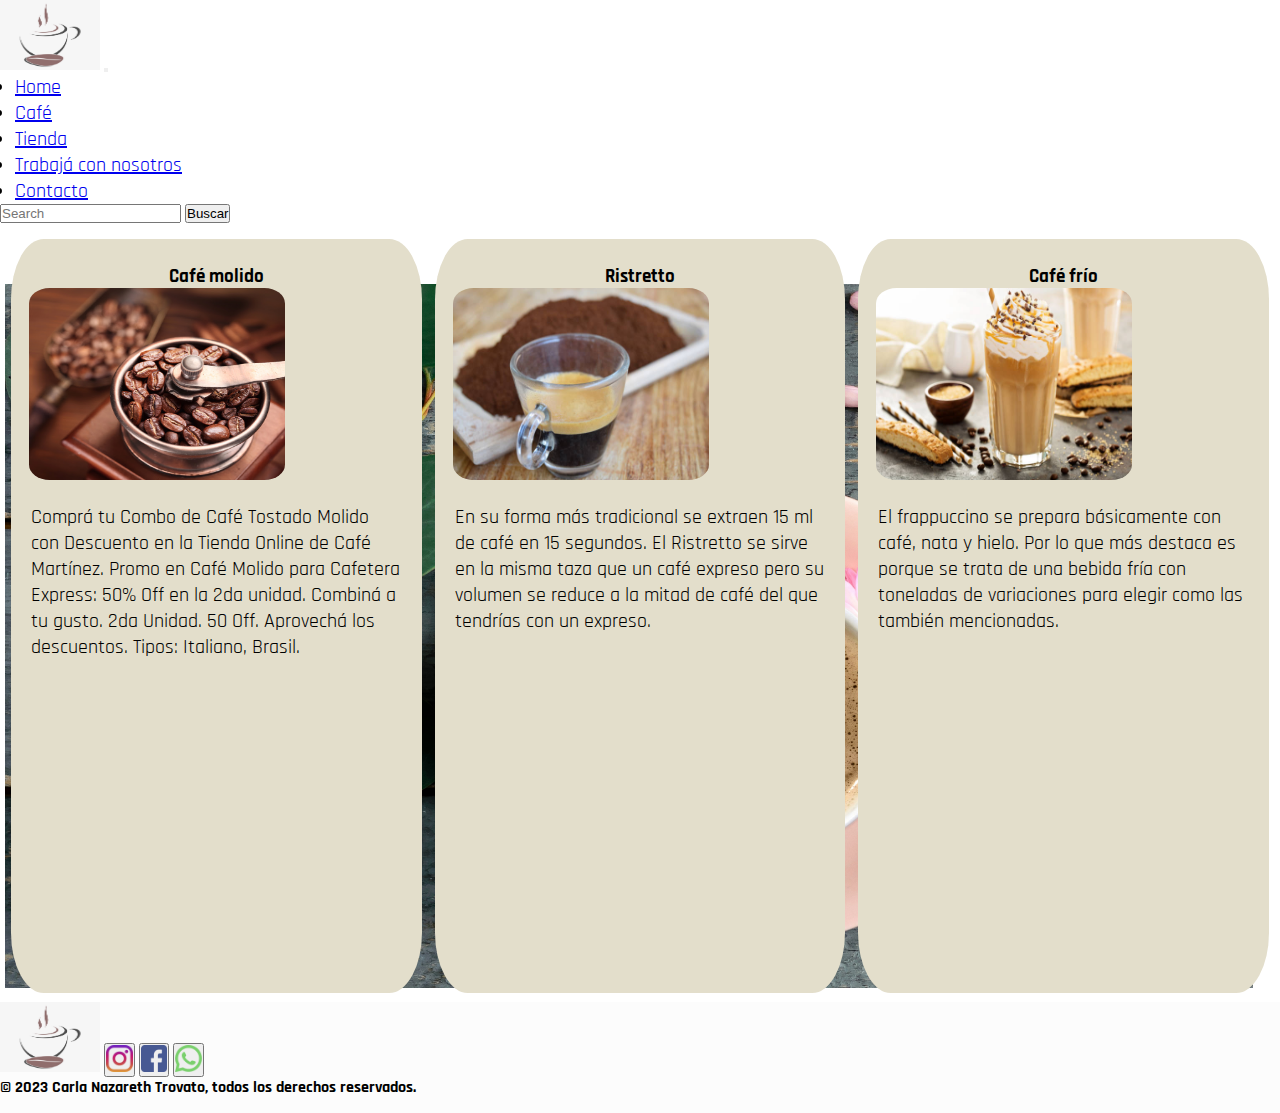
==== index.html @ 555cd787 "Tienda y responsive" ====
<!DOCTYPE html>
<html lang="en">
<head>
    <meta charset="UTF-8">
    <meta http-equiv="X-UA-Compatible" content="IE=edge">
    <meta name="viewport" content="width=device-width, initial-scale=1.0">
    <link rel="stylesheet" href="estilos/estilos.css">
    <title>Italian Coffee</title>
    <link href="https://cdn.jsdelivr.net/npm/bootstrap@5.3.0-alpha1/dist/css/bootstrap.min.css" rel="stylesheet" integrity="sha384-GLhlTQ8iRABdZLl6O3oVMWSktQOp6b7In1Zl3/Jr59b6EGGoI1aFkw7cmDA6j6gD" crossorigin="anonymous">
    <link rel="preconnect" href="https://fonts.googleapis.com">
<link rel="preconnect" href="https://fonts.gstatic.com" crossorigin>
<link href="https://fonts.googleapis.com/css2?family=Rajdhani:wght@300;400&display=swap" rel="stylesheet">
</head>

<body class="grid">
    <header>
        <nav class="navbar navbar-expand-lg">
            <div class="container-fluid">
              <img class="logo" src="./imagenes/logo.png" alt="">
              <button class="navbar-toggler" type="button" data-bs-toggle="collapse" data-bs-target="#navbarSupportedContent" aria-controls="navbarSupportedContent" aria-expanded="false" aria-label="Toggle navigation">
                <span class="navbar-toggler-icon"></span>
              </button>
              <div class="collapse navbar-collapse" id="navbarSupportedContent">
                <ul class="navbar-nav me-auto mb-2 mb-lg-0">
                  <li class="nav-item">
                    <a class="nav-link" aria-current="page" href="index.html">Home</a>
                  </li>
                  <li class="nav-item">
                    <a class="nav-link" href="./sections/cafe.html">Café</a>
                  </li>
                  <li class="nav-item">
                    <a class="nav-link" href="./sections/tienda.html">Tienda</a>
                  </li>
                  <li class="nav-item">
                    <a class="nav-link" href="./sections/trabajaConNosotros.html">Trabajá con nosotros</a>
                  </li>
                  <li class="nav-item">
                    <a class="nav-link" href="./sections/contacto.html">Contacto</a>
                  </li>
                </ul>
                <form class="d-flex" role="search">
                  <input class="form-control me-2" type="search" placeholder="Search" aria-label="Search">
                  <button class="btn btn-outline-secondary" type="submit">Buscar</button>
                </form>
              </div>
            </div>
          </nav>
    </header>

    <section>
        <article>
          <h1 class="tituloHome">¿Tomamos un café?</h1>
            <div class=contenedorImagenHome>
                <img class="imagenHome" src="./imagenes/fotoHome.jpg" alt="">
            </div>
        </article>
    </section>

    <aside class="text-center">
        <div class="productoAside">
            <h3 class="tituloProductosAside">Café molido</h3>
            <div class="imgTexto">
              <div>
                <img class="imagenProductosAside" src="./imagenes/cafeMolido.jpg" alt="">
              </div>
              <div>
                <p class="textoProductoAside">
                  Comprá tu Combo de Café Tostado Molido con Descuento en la Tienda Online de Café Martínez. Promo en Café Molido para Cafetera Express: 50% Off en la 2da unidad. Combiná a tu gusto. 2da Unidad. 50 Off. Aprovechá los descuentos. Tipos: Italiano, Brasil.
                </p>
              </div>
            </div>
     
        </div>

        <div class="productoAside">
          <h3 class="tituloProductosAside">Ristretto</h3>
          <div class="imgTexto">
            <div>
              <img class="imagenProductosAside" src="./imagenes/ristretto.jpg" alt="">
            </div>
            <div>
              <p class="textoProductoAside">En su forma más tradicional se extraen 15 ml de café en 15 segundos. El Ristretto se sirve en la misma taza que un café expreso pero su volumen se reduce a la mitad de café del que tendrías con un expreso.</p>
            </div>
          </div>

        </div>

      <div class="productoAside">
        <h3 class="tituloProductosAside">Café frío</h3>
        <div class="imgTexto">
          <div>
            <img class="imagenProductosAside" src="./imagenes/cafeFrio.jpg" alt="">
          </div>
          <div>
            <p class="textoProductoAside">El frappuccino se prepara básicamente con café, nata y hielo. Por lo que más destaca es porque se trata de una bebida fría con toneladas de variaciones para elegir como las también mencionadas.</p>
          </div>
        </div>
      </div>
    </aside>

    <footer>
      
      <div class="text-center">
        
        <div>
          <img class="logo" src="./imagenes/logo.png" alt="">
          <button type="button" class="btn btn-outline-secondary btn--instagram">
            <img class="redSocial"
              src="./imagenes/instagram.png"
            />
          </button>
          <button type="button" class="btn btn-outline-secondary btn--facebook">
            <img class="redSocial" src="./imagenes/facebook.png" />
          </button>
          <button type="button" class="btn btn-outline-secondary btn--twitter">
            <img class="redSocial" src="./imagenes/whatsapp.png" />
          </button>
        </div>
        
        <div class="textoFooter">© 2023 Carla Nazareth Trovato, todos los derechos reservados.</div>
      </div>
    </footer>

    <script src="https://cdn.jsdelivr.net/npm/bootstrap@5.1.3/dist/js/bootstrap.bundle.min.js" integrity="sha384-ka7Sk0Gln4gmtz2MlQnikT1wXgYsOg+OMhuP+IlRH9sENBO0LRn5q+8nbTov4+1p" crossorigin="anonymous"></script>
</body>
</html>
---- estilos/estilos.css ----
*{
    margin: 0;
    padding: 0;
}

body{
    width: 100%;
    height: 100%;
    margin: 0;
}

header{
    grid-area: menu;
}

.nav-item{
    font-family: 'Rajdhani', sans-serif;
    font-size: 20px;
    margin-left: 15px;
}

section{
    grid-area: principal;
    margin: 5px;
}
.imagenHome{
    width: 97.5vw;
   height: 55vw;
}

.tituloHome{
    text-align: center;
    font-family: 'Rajdhani', sans-serif;
    font-size: 40px;
}

aside{
    grid-area: productos;
    margin: 5px;
    display: flex;
    flex-direction: row;
    justify-content: space-around;
    margin-bottom: 10px;
}

.productoAside{
    background-color: rgb(227, 222, 203);
    width: 60%;
    height: 100%;
    margin: 0.5vw;
    border-radius: 8%;
    margin-bottom: 10px;
}
.tituloProductosAside{
    text-align: center;
    font-family: 'Rajdhani', sans-serif;
    font-size: 30pxw;
    margin-top: 2vw;

}
.imagenProductosAside{
    width: 20vw;
    height: 15vw;
    margin-left: 18px;
    margin-right: 15px;
    border-radius: 8%;
}

.textoProductoAside{
    margin: 1em;
    font-size: 20px;
    font-family: 'Rajdhani', sans-serif;
}

/*FOOTER*/
footer{
    background-color: rgb(252, 252, 252);
    grid-area: footer;
}

.textoFooter{
    margin-bottom: 15px;
    font-family: 'Rajdhani', sans-serif;
    font-weight: bold;
}

.redSocial{
   width: 2em;
   height: 2em; 
}

.logo{
    width: 100px;
   height: 70px;
}
/*DESKTOP INDEX */
.grid{
    display: grid;
    grid-template-columns: repeat(1fr);
    grid-template-rows: auto 1fr auto auto;
    grid-template-areas: "menu     menu      menu      menu"
                        "principal principal principal principal"
                        "productos productos productos productos"
                        "footer    footer    footer    footer"  ;

    grid-column-gap: 5px;
    grid-row-gap: 5px;
}

/* TABLET INDEX*/
@media screen and (max-width:920px){
    .grid{
        grid-template-columns: 1fr 1fr 1fr;
        grid-template-rows: auto auto auto auto;
        grid-template-areas: "menu      menu      menu"
                             "principal principal principal"
                             "productos productos productos"
                             "footer    footer    footer";
    }

    aside{
        display: flex;
        flex-direction: column;
        justify-content: space-between;
    }
    .productoAside{
        width: 99%;
        height: 100%;
        margin: 0.5vw;
    }
    .imgTexto{
        display: flex;
        flex-direction: row;
    }
    .imagenProductosAside{
        margin-top: 6%;
        margin-bottom: 6%;
        width: 250px;
        height: 200px;
    }
 
}
/*MOBILE INDEX */
@media screen and (max-width:500px) {
    .grid{
        grid-template-columns: 1fr;
        grid-auto-rows: auto 1fr;
        grid-template-areas: "menu"
                             "principal"
                             "productos"
                             "footer";
        grid-column-gap: 5px;
        grid-row-gap: 5px;
    }

    .contenedorImagenHome{
        width: 100%;
        height: 100%;
    }

    aside{
        display: flex;
        flex-direction: column;
        width: 100%;
    }
    .productoAside{
        width: 60%;
        height: 500%;
        margin-left: 20%; /*CON ESTE CENTRE LAS CAJAS DE PRODUCTOS EN MOBILE */
    }
    .imagenProductosAside{
        width: 40vw;
        height: 25vw;
    }
    .textoProductoAside{
        font-size: 3vw;
    }
    .nav-item{
        font-size: 3vw;
    }
    .tituloHome{
        font-size: 4vw;
    }
    .imgTexto{
        display: flex;
        flex-direction: column;
    }
}

/*SECCION CAFÉ*/
.grid{
    display: grid;
    grid-template-columns: repeat(4,1fr);
    grid-template-rows: auto auto auto auto;
    grid-template-areas: "menu     menu      menu      menu"
                        "productos productos productos productos"
                        "productos productos productos productos"
                        "footer    footer    footer    footer"  ;

    grid-column-gap: 5px;
    grid-row-gap: 5px;
}

section{
    grid-area: productos;
}
.cafePadre{
    display: flex;
    flex-direction: row;
    flex-wrap: wrap;
    justify-content: space-around;

}
.contenedorHijoCafe{
    width: 18vw;
    height: 22vw;
    margin:2vw;
}
.imagenCafe{
    width: 15vw;
    height: 17vw;
    margin-left: 1vw;
}
.tituloCafe{
    font-family: 'Rajdhani', sans-serif;
    margin-left: 2vw;
}
.subtituloSecCafe{
    font-family: 'Rajdhani', sans-serif;
    text-align: center;
    margin-top: 1vw;
    margin-bottom: 0.5vw;
    font-size: 20px;
}

@media screen and (max-width:920px){
    .cafePadre{
        margin-left: 10%;
        margin-right: 10%;
    }

}

/*SECCION TIENDA*/

.contenedorPadreTienda{
    display: flex;
    flex-direction: row;
    flex-wrap: wrap;
    justify-content: space-around;
    margin-left: 15%;
    margin-right: 15%;
    margin-top: 2%;
}
.tituloTienda{
    font-family: 'Rajdhani', sans-serif;
    text-align: center;
    margin-top: 3%;

}

.contenedorHijoTienda{
    width: 15vw;
    height: 28vw;
    margin-left: 1.5vw;
    margin-right: 1vw;
    background-color: white;
    font-family: 'Rajdhani', sans-serif;
}
.imagenTienda{
    width: 120px;
    height: 140px;
    margin-left: 2.5vw;
}
.contenedorH2Tienda{
    width: 180px;
    height: 40px;
    margin-top: 10px;

}
.contenedorHijoTienda h2{
    font-size: 17px;
    text-align: center;
    margin-top: 5px;
}
.contenedorH3Tienda{
    width: 180px;
    height: 40px;
}

.precioTienda{
    font-size: 20px;
    text-align: center;
    background-color: rgb(237, 203, 82);
    font-weight: bold;
    width: 70px;
    height: 30px;
    margin-left: 30%;
    margin-top: 15px;
    padding-top: 1px;
    border-radius:100px 5px; /*2° número es lo redondeado de 2 puntas*/
}
.contenedorBotones{
    display: flex;
    flex-direction: row;
    flex-wrap: nowrap;
}

.buttonComprar{
    background-color: rgb(221, 221, 218);
    padding: 3px;
    border-radius: 10px;
    border: 1px solid rgba(190, 189, 188, 0.8);
    width: 80px;
    font-size: 18px;
}
.contenedorBotones button:active{
    background:  rgb(148, 147, 147);
    transition: all 200ms ease-in-out; /*Esto hace que cuando se hace click en el boton cambie gradualmente el color,y no de una*/
}

.stepper-input{
    position: absolute;
    width: 110px;
    height: 40px;
    background: #fff;
    border: 1px solid #ddd;
    border-radius: 40px;
    box-shadow: 0px 0px 20px 5px rgba(0,0,0,0.05);
    overflow: hidden;
    position:relative;/*Este hizo que los botones de +y- se posicione al lado del boton COMPRAR*/
    margin-left: 8px;
}
.stepper-input input{
    display: none;
}
.stepper-input .input{
    width: 100%;
    height: 100%;
    display: flex;
}
.stepper-input .input button{
    width: 40px;
    height: 100%;
    border-radius: 10px;
    background: #fff;
    color: #222;
    font-size: 30px;
    cursor: pointer;
    border: none;
   transition: all 300ms ease-in-out;
}
.stepper-input .input button:active{
    background: rgb(148, 147, 147);
}
.stepper-input .input .range{
    flex: 1;
    text-align: center;
    overflow:hidden;
}
.stepper-input .input .range .list span{
    display: block;
    width: 100%;
    height: 80px;
    color: #222;
    font-size: 30px;
    line-height: 80px;
}
.list{ /*ESTE ES PROVISORIO HASTA AGREGAR EL JAVASCRIP, ES PARA QUE SE VEA EL 1 EN CANTIDAD (FACHADA)*/
    margin-top: 7px;
    font-size: 20px;
}
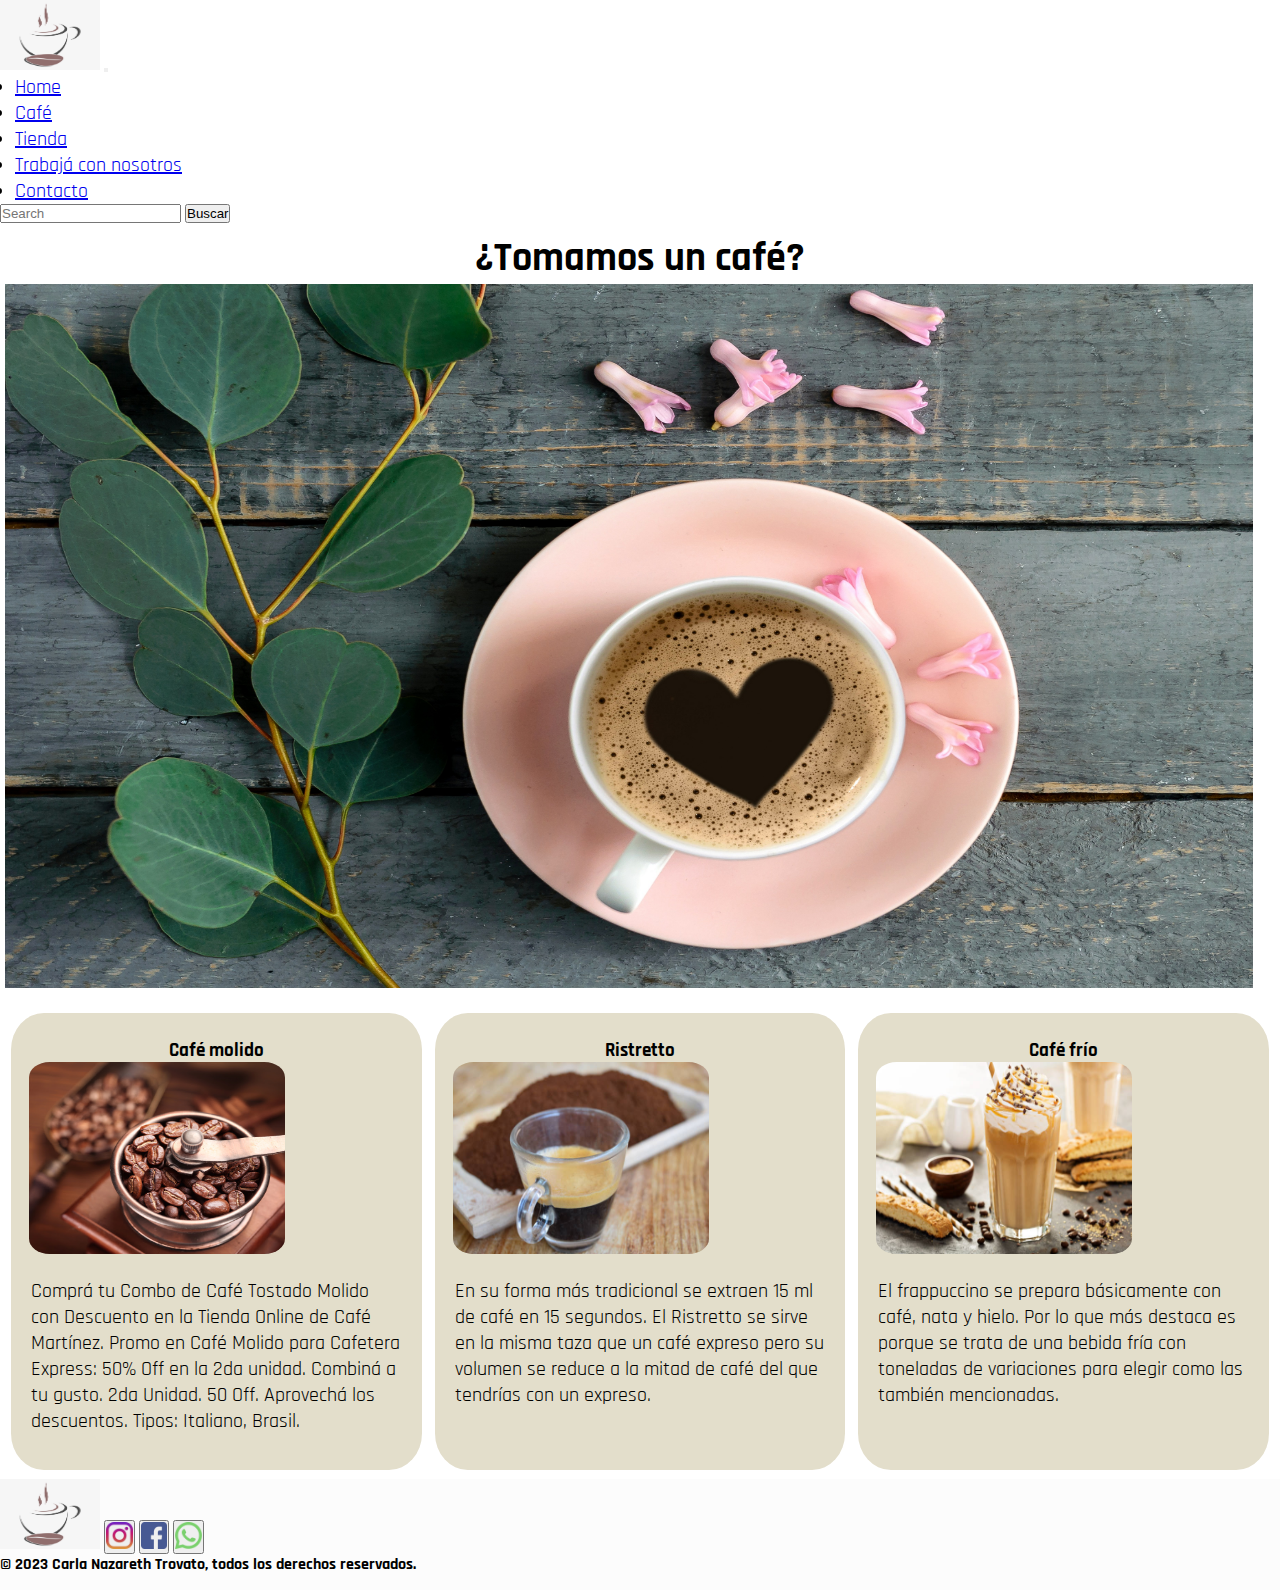
==== commit b0ef34ac: "Responsive" ====
--- a/index.html
+++ b/index.html
@@ -12,7 +12,7 @@
 <link href="https://fonts.googleapis.com/css2?family=Rajdhani:wght@300;400&display=swap" rel="stylesheet">
 </head>
 
-<body class="grid">
+<body class="gridIndex">
     <header>
         <nav class="navbar navbar-expand-lg">
             <div class="container-fluid">
--- a/estilos/estilos.css
+++ b/estilos/estilos.css
@@ -94,9 +94,9 @@
    height: 70px;
 }
 /*DESKTOP INDEX */
-.grid{
+.gridIndex{
     display: grid;
-    grid-template-columns: repeat(1fr);
+    grid-template-columns: repeat(4,1fr);
     grid-template-rows: auto 1fr auto auto;
     grid-template-areas: "menu     menu      menu      menu"
                         "principal principal principal principal"
@@ -109,7 +109,7 @@
 
 /* TABLET INDEX*/
 @media screen and (max-width:920px){
-    .grid{
+    .gridIndex{
         grid-template-columns: 1fr 1fr 1fr;
         grid-template-rows: auto auto auto auto;
         grid-template-areas: "menu      menu      menu"
@@ -142,7 +142,7 @@
 }
 /*MOBILE INDEX */
 @media screen and (max-width:500px) {
-    .grid{
+    .gridIndex{
         grid-template-columns: 1fr;
         grid-auto-rows: auto 1fr;
         grid-template-areas: "menu"
@@ -188,21 +188,21 @@
 }
 
 /*SECCION CAFÉ*/
+/*Desktop*/
 .grid{
     display: grid;
-    grid-template-columns: repeat(4,1fr);
-    grid-template-rows: auto auto auto auto;
-    grid-template-areas: "menu     menu      menu      menu"
-                        "productos productos productos productos"
-                        "productos productos productos productos"
-                        "footer    footer    footer    footer"  ;
+    grid-template-columns: 1fr;
+    grid-template-rows: auto auto auto;
+    grid-template-areas: "menu"
+                         "cafe"
+                         "footer"  ;
 
     grid-column-gap: 5px;
     grid-row-gap: 5px;
 }
 
-section{
-    grid-area: productos;
+.sectionCafe{
+    grid-area: cafe;
 }
 .cafePadre{
     display: flex;
@@ -213,13 +213,16 @@
 }
 .contenedorHijoCafe{
     width: 18vw;
-    height: 22vw;
-    margin:2vw;
+    height: 25vw;
+    margin:1vw;
+    border-bottom-style: solid;
+    border-color: rgb(211, 207, 207);
 }
 .imagenCafe{
     width: 15vw;
     height: 17vw;
     margin-left: 1vw;
+    margin-bottom: 1vw;
 }
 .tituloCafe{
     font-family: 'Rajdhani', sans-serif;
@@ -233,50 +236,110 @@
     font-size: 20px;
 }
 
+/*Tablet Cafe*/
 @media screen and (max-width:920px){
+    .grid{
+        grid-template-columns: 1fr;
+        grid-template-rows: auto auto auto auto;
+        grid-template-areas: "menu"
+                             "cafe"
+                             "cafe"
+                             "footer"  ;
+    }
     .cafePadre{
         margin-left: 10%;
         margin-right: 10%;
     }
-
+    .subtituloSecCafe{
+        font-size: 1.9vw;
+    }
+    .contenedorHijoCafe{
+        width: 20vw;
+        height: 27vw;
+    }
+
+}
+/* Mobile Cafe*/
+@media screen and (max-width:500px){
+    .grid{
+        grid-template-columns: 1fr;
+        grid-template-rows: auto auto auto auto;
+        grid-template-areas: "menu"
+                             "cafe"
+                             "cafe"
+                             "footer"  ;
+    }
+    .cafePadre{
+        display: flex;
+        flex-direction: column;
+        justify-content: space-between;
+    }
+    .contenedorHijoCafe{
+        width: 80vw;
+        height: 60vw;
+        border-bottom-style: solid;
+        border-color: rgb(211, 207, 207);
+    }
+    .subtituloSecCafe{
+        font-size: 5vw;
+        text-align: center;
+    }
+    .imagenCafe{
+        width: 50vw;
+        height: 45vw;
+        margin-left: 15%;
+    }
 }
 
 /*SECCION TIENDA*/
-
+/*Desktop Tienda*/
+.gridTienda{
+    display: grid;
+    grid-template-columns: 1fr;
+    grid-template-rows: auto auto auto;
+    grid-template-areas: "menu"
+                         "tienda"
+                         "footer"  ;
+
+    grid-column-gap: 5px;
+    grid-row-gap: 5px;
+
+}
+.sectionTienda{
+    grid-area: tienda;
+}  
 .contenedorPadreTienda{
     display: flex;
     flex-direction: row;
     flex-wrap: wrap;
     justify-content: space-around;
-    margin-left: 15%;
-    margin-right: 15%;
+    margin-left: 13%;
+    margin-right: 13%;
     margin-top: 2%;
 }
 .tituloTienda{
     font-family: 'Rajdhani', sans-serif;
     text-align: center;
     margin-top: 3%;
-
-}
-
+}
 .contenedorHijoTienda{
-    width: 15vw;
-    height: 28vw;
+    width: 21vw;
+    height: 35vw;
     margin-left: 1.5vw;
     margin-right: 1vw;
     background-color: white;
     font-family: 'Rajdhani', sans-serif;
 }
 .imagenTienda{
-    width: 120px;
-    height: 140px;
+    width: 150px;
+    height: 170px;
     margin-left: 2.5vw;
 }
 .contenedorH2Tienda{
     width: 180px;
     height: 40px;
     margin-top: 10px;
-
+    margin-left: 1.5vw;
 }
 .contenedorHijoTienda h2{
     font-size: 17px;
@@ -286,8 +349,8 @@
 .contenedorH3Tienda{
     width: 180px;
     height: 40px;
-}
-
+    margin-left: 1.5vw;
+}
 .precioTienda{
     font-size: 20px;
     text-align: center;
@@ -304,8 +367,8 @@
     display: flex;
     flex-direction: row;
     flex-wrap: nowrap;
-}
-
+    margin-left: 1vw;
+}
 .buttonComprar{
     background-color: rgb(221, 221, 218);
     padding: 3px;
@@ -369,4 +432,57 @@
 .list{ /*ESTE ES PROVISORIO HASTA AGREGAR EL JAVASCRIP, ES PARA QUE SE VEA EL 1 EN CANTIDAD (FACHADA)*/
     margin-top: 7px;
     font-size: 20px;
-}+}
+/* Tablet Tienda*/
+@media screen and (max-width:920px){
+    .contenedorHijoTienda{
+        width: 30vw;
+        height: 45vw;
+    }
+    .imagenTienda{
+        margin-left: 8vw;
+        width: 15vw;
+        height: 20vw;
+    }
+    .contenedorH2Tienda h2{
+        margin-left: 4vw;
+        font-size: 2vw;
+    }
+    .contenedorH2Tienda{
+        height: 4vw;
+    }
+    .precioTienda{
+        font-size: 2.5vw;
+        width: 7vw;
+        height: 3.5vw;
+    }
+    .contenedorH3Tienda{
+        margin-left: 5vw;
+        height: 4vw;
+    }
+    .contenedorBotones{
+        margin-left: 5.5vw;
+    }
+    .buttonComprar{
+        width: 8vw;
+        font-size: 2vw;
+    }
+    .stepper-input{
+        width: 14vw;
+    }
+}
+/*Mobile Tienda*/
+@media screen and (max-width:500px){
+    .gridTienda{
+        grid-template-columns: 1fr;
+        grid-template-rows: auto auto auto;
+        grid-template-areas: "menu"
+                            "tienda"
+                            "footer"  ;
+    }
+    .contenedorHijoTienda{
+        width: 60vw;
+        height: 50vw;
+    }/*QUEDE ACA AJUSTANDO EL CONTENEDOR HIJO EN MOBILE*/
+
+}
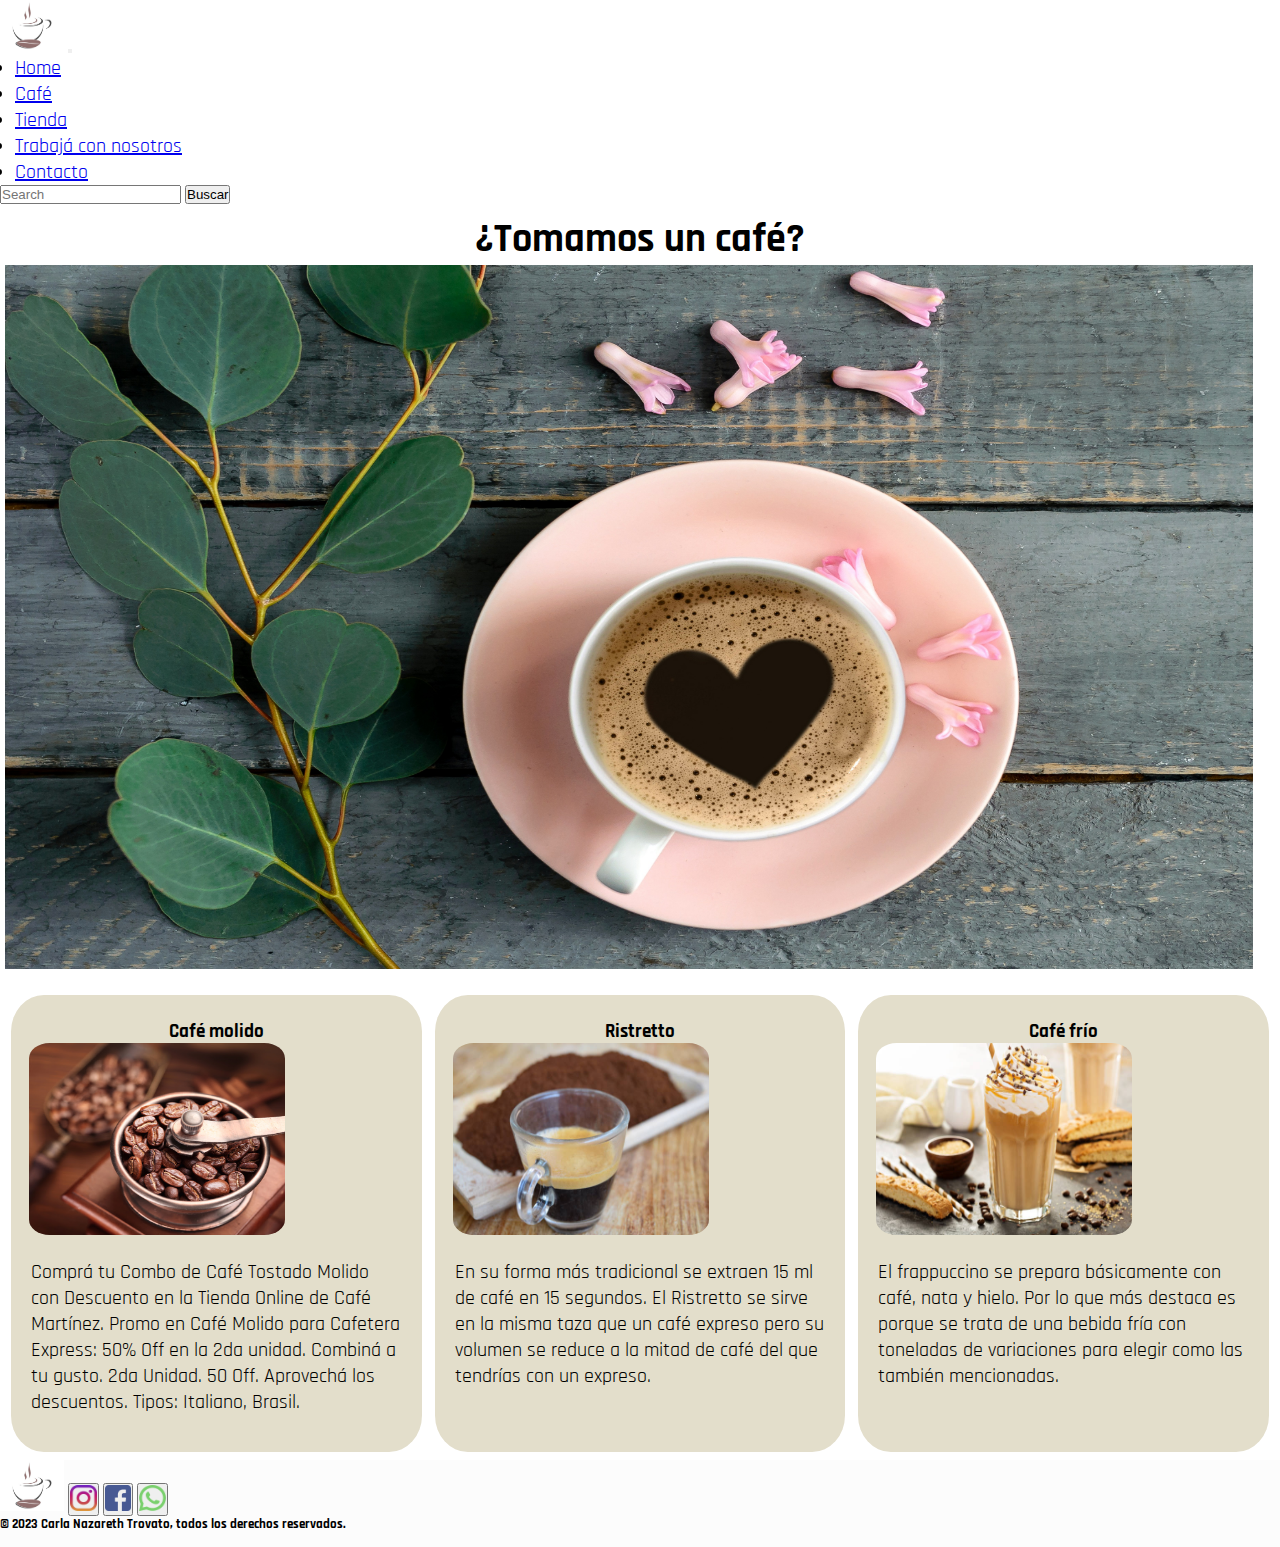
==== commit fa8d2bb1: "termineTrabajaConNos" ====
--- a/index.html
+++ b/index.html
@@ -8,15 +8,15 @@
     <title>Italian Coffee</title>
     <link href="https://cdn.jsdelivr.net/npm/bootstrap@5.3.0-alpha1/dist/css/bootstrap.min.css" rel="stylesheet" integrity="sha384-GLhlTQ8iRABdZLl6O3oVMWSktQOp6b7In1Zl3/Jr59b6EGGoI1aFkw7cmDA6j6gD" crossorigin="anonymous">
     <link rel="preconnect" href="https://fonts.googleapis.com">
-<link rel="preconnect" href="https://fonts.gstatic.com" crossorigin>
-<link href="https://fonts.googleapis.com/css2?family=Rajdhani:wght@300;400&display=swap" rel="stylesheet">
+    <link rel="preconnect" href="https://fonts.gstatic.com" crossorigin>
+    <link href="https://fonts.googleapis.com/css2?family=Rajdhani:wght@300;400&display=swap" rel="stylesheet">
 </head>
 
 <body class="gridIndex">
     <header>
         <nav class="navbar navbar-expand-lg">
             <div class="container-fluid">
-              <img class="logo" src="./imagenes/logo.png" alt="">
+              <img class="logo" src="./imagenes/logo.jpg" alt="">
               <button class="navbar-toggler" type="button" data-bs-toggle="collapse" data-bs-target="#navbarSupportedContent" aria-controls="navbarSupportedContent" aria-expanded="false" aria-label="Toggle navigation">
                 <span class="navbar-toggler-icon"></span>
               </button>
@@ -47,7 +47,7 @@
           </nav>
     </header>
 
-    <section>
+    <section id="sectionIndex">
         <article>
           <h1 class="tituloHome">¿Tomamos un café?</h1>
             <div class=contenedorImagenHome>
@@ -56,7 +56,7 @@
         </article>
     </section>
 
-    <aside class="text-center">
+    <aside class="text-center AsideIndex">
         <div class="productoAside">
             <h3 class="tituloProductosAside">Café molido</h3>
             <div class="imgTexto">
@@ -103,7 +103,7 @@
       <div class="text-center">
         
         <div>
-          <img class="logo" src="./imagenes/logo.png" alt="">
+          <img class="logo" src="./imagenes/logo.jpg" alt="">
           <button type="button" class="btn btn-outline-secondary btn--instagram">
             <img class="redSocial"
               src="./imagenes/instagram.png"
--- a/estilos/estilos.css
+++ b/estilos/estilos.css
@@ -2,39 +2,33 @@
     margin: 0;
     padding: 0;
 }
-
 body{
     width: 100%;
     height: 100%;
     margin: 0;
 }
-
 header{
     grid-area: menu;
 }
-
 .nav-item{
     font-family: 'Rajdhani', sans-serif;
     font-size: 20px;
     margin-left: 15px;
 }
-
-section{
+#sectionIndex{
     grid-area: principal;
     margin: 5px;
 }
 .imagenHome{
     width: 97.5vw;
-   height: 55vw;
-}
-
+    height: 55vw;
+}
 .tituloHome{
     text-align: center;
     font-family: 'Rajdhani', sans-serif;
     font-size: 40px;
 }
-
-aside{
+.AsideIndex{
     grid-area: productos;
     margin: 5px;
     display: flex;
@@ -42,7 +36,6 @@
     justify-content: space-around;
     margin-bottom: 10px;
 }
-
 .productoAside{
     background-color: rgb(227, 222, 203);
     width: 60%;
@@ -65,33 +58,29 @@
     margin-right: 15px;
     border-radius: 8%;
 }
-
 .textoProductoAside{
     margin: 1em;
     font-size: 20px;
     font-family: 'Rajdhani', sans-serif;
 }
-
 /*FOOTER*/
 footer{
     background-color: rgb(252, 252, 252);
     grid-area: footer;
 }
-
 .textoFooter{
     margin-bottom: 15px;
     font-family: 'Rajdhani', sans-serif;
     font-weight: bold;
-}
-
+    font-size: 1vw;
+}
 .redSocial{
    width: 2em;
    height: 2em; 
 }
-
 .logo{
-    width: 100px;
-   height: 70px;
+    width: 5vw;
+   height: 4vw;
 }
 /*DESKTOP INDEX */
 .gridIndex{
@@ -106,7 +95,6 @@
     grid-column-gap: 5px;
     grid-row-gap: 5px;
 }
-
 /* TABLET INDEX*/
 @media screen and (max-width:920px){
     .gridIndex{
@@ -118,7 +106,7 @@
                              "footer    footer    footer";
     }
 
-    aside{
+    .AsideIndex{
         display: flex;
         flex-direction: column;
         justify-content: space-between;
@@ -158,7 +146,7 @@
         height: 100%;
     }
 
-    aside{
+    .AsideIndex{
         display: flex;
         flex-direction: column;
         width: 100%;
@@ -323,76 +311,74 @@
     margin-top: 3%;
 }
 .contenedorHijoTienda{
-    width: 21vw;
-    height: 35vw;
+    width: 18vw;
+    height: 27vw;
     margin-left: 1.5vw;
     margin-right: 1vw;
     background-color: white;
     font-family: 'Rajdhani', sans-serif;
 }
 .imagenTienda{
-    width: 150px;
-    height: 170px;
+    width: 13vw;
+    height: 13vw;
     margin-left: 2.5vw;
 }
 .contenedorH2Tienda{
-    width: 180px;
-    height: 40px;
+    width: 12vw;
+    height: 3vw;
     margin-top: 10px;
-    margin-left: 1.5vw;
+    margin-left: 3vw;
 }
 .contenedorHijoTienda h2{
-    font-size: 17px;
+    font-size: 1.3VW;
     text-align: center;
     margin-top: 5px;
 }
 .contenedorH3Tienda{
-    width: 180px;
-    height: 40px;
-    margin-left: 1.5vw;
-}
-.precioTienda{
-    font-size: 20px;
+    width: 100%;
+    height: 3vw;
+    margin-left: 1.7vw;
+}
+.contenedorH3Tienda h3{
+    font-size: 2vw;
     text-align: center;
-    background-color: rgb(237, 203, 82);
+    background-color: #caddd9;
     font-weight: bold;
-    width: 70px;
-    height: 30px;
-    margin-left: 30%;
-    margin-top: 15px;
-    padding-top: 1px;
+    width: 4vw;
+    height: 2vw;
+    margin-left: 6vw;
+    margin-top: 1.5vw;
     border-radius:100px 5px; /*2° número es lo redondeado de 2 puntas*/
 }
 .contenedorBotones{
     display: flex;
     flex-direction: row;
     flex-wrap: nowrap;
-    margin-left: 1vw;
-}
-.buttonComprar{
-    background-color: rgb(221, 221, 218);
+    margin-left: 1.5vw;
+    width: 100%;
+    height: 2.5vw;
+}
+.buttonAgregarCarrito{
+    background-color: #fde2da;
     padding: 3px;
     border-radius: 10px;
-    border: 1px solid rgba(190, 189, 188, 0.8);
-    width: 80px;
-    font-size: 18px;
+    border: 1px solid #f8cbad;
+    width: 10vw;
+    font-size: 1.3vw;
 }
 .contenedorBotones button:active{
     background:  rgb(148, 147, 147);
     transition: all 200ms ease-in-out; /*Esto hace que cuando se hace click en el boton cambie gradualmente el color,y no de una*/
 }
-
 .stepper-input{
     position: absolute;
-    width: 110px;
-    height: 40px;
+    width: 6vw;
     background: #fff;
     border: 1px solid #ddd;
     border-radius: 40px;
     box-shadow: 0px 0px 20px 5px rgba(0,0,0,0.05);
     overflow: hidden;
     position:relative;/*Este hizo que los botones de +y- se posicione al lado del boton COMPRAR*/
-    margin-left: 8px;
 }
 .stepper-input input{
     display: none;
@@ -403,15 +389,15 @@
     display: flex;
 }
 .stepper-input .input button{
-    width: 40px;
+    width: 2vw;
     height: 100%;
     border-radius: 10px;
     background: #fff;
     color: #222;
-    font-size: 30px;
+    font-size: 2vw;
     cursor: pointer;
     border: none;
-   transition: all 300ms ease-in-out;
+    transition: all 300ms ease-in-out;
 }
 .stepper-input .input button:active{
     background: rgb(148, 147, 147);
@@ -421,68 +407,483 @@
     text-align: center;
     overflow:hidden;
 }
-.stepper-input .input .range .list span{
-    display: block;
-    width: 100%;
+/*.stepper-input .input .range .list span{      ESTABA EN EL CODIGO DEL VIDEO DONDE SAQUE EL CONTADOR
+    display: block;                             LO COMENTÉ Y NO AFECTO A LA PAGINA.
+    width: 100%;                                LO DEJO POR SI ES PARA JAVASCRIP
     height: 80px;
     color: #222;
-    font-size: 30px;
+    font-size: 2vw;
     line-height: 80px;
-}
+}*/
 .list{ /*ESTE ES PROVISORIO HASTA AGREGAR EL JAVASCRIP, ES PARA QUE SE VEA EL 1 EN CANTIDAD (FACHADA)*/
-    margin-top: 7px;
-    font-size: 20px;
+    margin-top: 4px;
+    font-size: 1.3vw;
 }
 /* Tablet Tienda*/
 @media screen and (max-width:920px){
     .contenedorHijoTienda{
         width: 30vw;
-        height: 45vw;
+        height: 40vw;
     }
     .imagenTienda{
         margin-left: 8vw;
         width: 15vw;
         height: 20vw;
     }
+    .contenedorH2Tienda{
+        height: 2.5vw;
+        width: 100%;
+        margin-top: 0;
+        margin-left: 0;
+    }
     .contenedorH2Tienda h2{
-        margin-left: 4vw;
         font-size: 2vw;
     }
-    .contenedorH2Tienda{
+    .contenedorH3Tienda h3{
+        margin-left: 11vw;
+        font-size: 2.8vw;
+        height: 3vw;
+        width: 5vw;
+    }
+    .contenedorBotones{
+        margin-left: 4.5vw;
+        margin-top: 1vw;
+        width: 100%;
         height: 4vw;
     }
-    .precioTienda{
-        font-size: 2.5vw;
-        width: 7vw;
-        height: 3.5vw;
-    }
-    .contenedorH3Tienda{
-        margin-left: 5vw;
-        height: 4vw;
-    }
-    .contenedorBotones{
-        margin-left: 5.5vw;
-    }
-    .buttonComprar{
-        width: 8vw;
-        font-size: 2vw;
+    .buttonAgregarCarrito{
+        padding: 0;
+        font-size: 1.8vw;
+        width: 14vw;
     }
     .stepper-input{
-        width: 14vw;
+        width: 10vw;
+    }
+    .stepper-input .input button{
+        width: 3vw;
+        font-size: 3vw;
+    }
+    .list{ /* EL PROVISORIO QUE PUDE PARA EL 1 DE CANTIDADES*/
+        margin-top: 1vw;
+        font-size: 1.8vw;
     }
 }
 /*Mobile Tienda*/
 @media screen and (max-width:500px){
-    .gridTienda{
-        grid-template-columns: 1fr;
-        grid-template-rows: auto auto auto;
-        grid-template-areas: "menu"
-                            "tienda"
-                            "footer"  ;
+    .contenedorPadreTienda{
+        flex-direction: column;
+        justify-content: space-between;
+        margin-left: 0;
+        margin-right: 0;
+        margin-top: 0;
     }
     .contenedorHijoTienda{
+        width: 100%;
+        height: 70vw;
+        margin-left: 0;
+        margin-right: 0;
+    }
+    .imagenTienda{
+        width: 35vw;
+        height: 40vw;
+        margin-left: 30vw;
+        margin-right: 30vw;
+    }
+    .contenedorH2Tienda{
+        width: 100%;
+        height: 5vw;
+    }
+    .contenedorHijoTienda h2{
+        font-size: 4.5vw;
+        margin-top: 0;
+        margin-bottom: 0;
+    }
+    .contenedorH3Tienda{
+        height: 6vw;
+        margin-left: 0;
+    }
+    .contenedorH3Tienda h3{
+        font-size: 5vw;
+        width: 9vw;
+        height: 5vw;
+        margin-left: 45%;
+        margin-right: 45%;
+    }
+    .contenedorBotones{
+        margin-left: 0;
+        height: 8vw;
+        margin-top: 2vw;
+    }
+    .buttonAgregarCarrito{
+        width: 30vw;
+        height: 8vw;
+        font-size: 4vw;
+        margin-left: 28%;
+    }
+    .stepper-input{
+        width: 18vw;
+    }
+    .stepper-input .input button{
+        width: 6vw;
+        height: 100%;
+        font-size: 5vw;
+    }
+}
+
+/**SECCION TRABAJA CON NOSOTROS**/
+/*Desktop Trabaja con Nosotros*/
+.gridTrabajaConNosotros{
+    display: grid;
+    grid-template-columns: 1fr;
+    grid-template-rows: auto 1fr auto;
+    grid-template-areas: "menu"
+                        "sectionTrabaja"
+                        "footer";
+
+    grid-column-gap: 5px;
+    grid-row-gap: 5px;
+}
+.sectionTrabajaConNosotros{
+    grid-area: sectionTrabaja;
+    height: 112vw;
+}
+.contenedorPadreTrabaja{
+    width: 100%;
+    height: 80vw;
+    position: relative;
+}
+.imgTrabajaConNosotros{
+    width: 100%;
+    height: 60vw;
+}
+.tituloTrabajaConNosotros{
+    position: absolute;
+    top: 50%;
+    left: 18%;
+    color: white;
+}
+.tituloTrabajaConNosotros h1{
+    font-size: 7vw;
+    font-family:'Franklin Gothic Medium';
+}
+.contenedorFormTrabajaConNosotro{
+    background-color:#fde2da;
+    border-radius: 10px;
+    width: 80vw;
+    height: auto;
+    position: absolute;
+    top: 60%;
+    left: 10%;
+}
+.contenedorFormTrabajaConNosotro h2{
+    color: white;
+    margin-left: 22vw;
+    margin-top: 0.3vw;
+    margin-bottom: 2vw;
+    font-family:'Franklin Gothic Medium';
+    font-size: 3.5vw;
+}
+.padreFormulario{
+    display: flex;
+    flex-direction: row;
+    flex-wrap: wrap;
+    width: 100%;
+    height: 100%;
+    font-family:'Franklin Medium';
+    font-size: 1.3vw;
+    color: rgb(89, 87, 87);
+}
+.contenedorNombreFormulario{
+    margin-left: 8%;
+}
+.inputNombreFormulario{
+    width: 21vw;
+    border-radius: 6px;
+    border: 1.5px solid rgb(155, 150, 150) ;
+}
+.contenedorApellidoFormulario{
+    margin-left: 4%;
+}
+.inputApellidoFormulario{
+    width: 21vw;
+    border-radius: 6px;
+    border: 1.5px solid rgb(155, 150, 150) ;
+}
+.contenedorFechaNacimientoFormulario{
+    margin-left: 5%;
+    width: 20vw;
+}
+.contenedorDocumentoFormulario{
+    margin-left: 8%;
+    margin-top: 2%;
+    width: 20vw;
+}
+.numeroDocumentoFormulario{
+    margin-left: 1vw;
+}
+.inputDocumento{
+    width: 10vw;
+    border-radius: 6px;
+    border: 1.5px solid rgb(155, 150, 150) ;
+}
+.contenedorEmailFormulario{
+    margin-top: 2%;
+    margin-left: 5%;
+}
+.inputEmail{
+    width: 21vw;
+    border-radius: 6px;
+    border: 1.5px solid rgb(155, 150, 150) ;
+}
+.contenedorTelefonoFormulario{
+    margin-top: 2%;
+    margin-left: 4vw;
+    width: 14vw;
+}
+.inputTelefeno{
+    border-radius: 6px;
+    border: 1.5px solid rgb(155, 150, 150) ;
+}
+select{
+    border-radius: 6px;
+    border: 1.5px solid rgb(155, 150, 150) ;
+    color: rgb(89, 87, 87);
+}
+.contenedorInputCurriculum{
+    margin-left: 14%;
+    margin-top: 2vw;
+    margin-bottom: 2vw;
+    width: 100%;
+}
+.contenedorInputCurriculum input{
+    width: 14vw;
+    border-radius: 6px;
+    border: 1.5px solid rgb(155, 150, 150) ;
+    margin-top: 0.5vw;
+    margin-left: 0.5vw;
+    color: rgb(89, 87, 87);
+}
+.buttonSeleccionarArchivo{
+    margin-right: 7vw;
+    border-radius: 6px;
+    border: 1.5px solid rgb(155, 150, 150) ;
+    color: rgb(89, 87, 87);
+    width: 13vw;
+}
+.contenedorInputCurriculum input:hover{
+    background-color: rgb(158, 153, 153);
+    color: black;
+}
+.textoFormularioTrabaja{
+    width: 100%;
+    height: auto;
+    background-image: radial-gradient(#A4BFC6,white);
+    top: 75vw;
+    font-family:'Franklin Medium';
+    font-size: 2vw;
+    text-align: center;
+    letter-spacing: 2px;
+}
+.textoFormularioTrabaja p{
+    margin-left: 27%;
+    margin-right: 27%;
+}
+/*Tablet Trabaja con Nosotros*/
+@media screen and (max-width:950px) {
+    .padreFormulario{
+        font-size: 1.8vw;
+    }
+    .contenedorNombreFormulario{
+        width: 30vw;
+        margin-left: 7vw;
+    }
+    .inputNombreFormulario{
+        width: 30vw;
+    }
+    .contenedorApellidoFormulario{
+        margin-right: 5vw;
+        margin-left: 5vw;
+        width: 30vw;
+    }
+    .inputApellidoFormulario{
+        width: 30vw;
+    }
+    .contenedorFechaNacimientoFormulario{
+        margin-left: 7vw;
+        margin-top: 2vw;
+        width: 35vw;
+    }
+    .contenedorDocumentoFormulario{
+        margin-left: 0;
+        margin-top: 0;
+        margin-top: 2vw;
+        width: 35vw;
+    }
+    .numeroDocumentoFormulario{
+        margin-left: 0;
+    }
+    .inputDocumento{
+        width: 16.5vw;
+    }
+    .contenedorEmailFormulario{
+        margin-top: 2vw;
+        margin-left: 7vw;
+        width: 35vw;
+    }
+    .inputEmail{
+        width: 30vw;
+    }
+    .contenedorTelefonoFormulario{
+        margin-top: 2vw;
+        margin-left: 0;
+        width: 30vw;
+    }
+    .contenedorInputCurriculum{
+        margin-left: 7vw;
+        margin-top: 2vw;
+        margin-bottom: 2vw;
+        width: 100%;
+    }
+    .contenedorInputCurriculum input{
+        width: 17vw;
+        margin-top: 0;
+        margin-left: 0;
+    }
+    .buttonSeleccionarArchivo{
+        margin-right: 8vw;
+        width: 17vw;
+    }
+    .tituloTrabajaConNosotros{
+        top: 40%;
+    }
+    .contenedorFormTrabajaConNosotro{
+        top: 50%;
+    }
+    .redSocial{
+        width: 4vw;
+        height: 4vw; 
+     }
+     .logo{
+        width: 9vw;
+       height: 8vw;
+    }
+    .textoFooter{
+        font-size: 1.5vw;
+    }
+}
+/*Mobile Trabaja con Nosotros*/
+@media screen and (max-width:500px){
+    .padreFormulario{
+        font-size: 3vw;
+    }
+    .contenedorNombreFormulario{
+        width: 100%;
+        margin-left: 10vw;
+    }
+    .inputNombreFormulario{
         width: 60vw;
-        height: 50vw;
-    }/*QUEDE ACA AJUSTANDO EL CONTENEDOR HIJO EN MOBILE*/
-
-}
+    }
+    .contenedorApellidoFormulario{
+        width: 100%;
+        margin-right: 0;
+        margin-left: 10vw;
+        margin-top: 1vw;
+    }
+    .inputApellidoFormulario{
+        width: 60vw;
+    }
+    .contenedorFechaNacimientoFormulario{
+        margin-left: 10vw;
+        margin-top: 1vw;
+        width: 100%;
+    }
+    select{
+        width: 19vw;
+    }
+    .contenedorDocumentoFormulario{
+        margin-left: 10vw;
+        margin-top: 1vw;
+        width: 100%;
+    }
+    .numeroDocumentoFormulario{
+        margin-left: 4vw;
+    }
+    .inputDocumento{
+        width: 30vw;
+    }
+    .contenedorEmailFormulario{
+        margin-top: 1vw;
+        margin-left: 10vw;
+        width: 100%;
+    }
+    .inputEmail{
+        width: 60vw;
+    }
+    .contenedorTelefonoFormulario{
+        margin-top: 1vw;
+        margin-left: 10vw;
+        width: 40vw;
+    }
+    .contenedorInputCurriculum{
+        margin-left: 10vw;
+        margin-top: 3vw;
+        margin-bottom: 5vw;
+    }
+    .contenedorInputCurriculum input{
+        width: 28vw;
+        margin-top: 3vw;
+        margin-left: 0;
+    }
+    .buttonSeleccionarArchivo{
+        margin-right: 10vw;
+        width: 28vw;
+    }
+
+    .contenedorPadreTrabaja{
+        height: 130vw;
+    }
+    .tituloTrabajaConNosotros{
+        top: 22%;
+    }
+    .contenedorFormTrabajaConNosotro{
+        width: 80vw;
+        top: 29%;
+    }
+    .sectionTrabajaConNosotros{
+        height: 180vw;
+    }
+    .textoFormularioTrabaja{
+        top: 75vw;
+        font-size: 3vw;
+    }
+    .textoFormularioTrabaja p{
+        margin-left: 20%;
+        margin-right: 20%;
+    }
+    .redSocial{
+        width: 5vw;
+        height: 5vw; 
+     }
+     .logo{
+        width: 12vw;
+       height: 10vw;
+    }
+    .textoFooter{
+        font-size: 2.5vw;
+    }
+}
+/*SECCION CONTACTO*/
+.gridContacto{
+    display: grid;
+    grid-template-columns: 1fr;
+    grid-template-rows: auto 1fr auto;
+    grid-template-areas: "menu"
+                        "contacto"
+                        "footer";
+
+    grid-column-gap: 5px;
+    grid-row-gap: 5px;
+}
+.principalContacto{
+    grid-area: contacto;
+}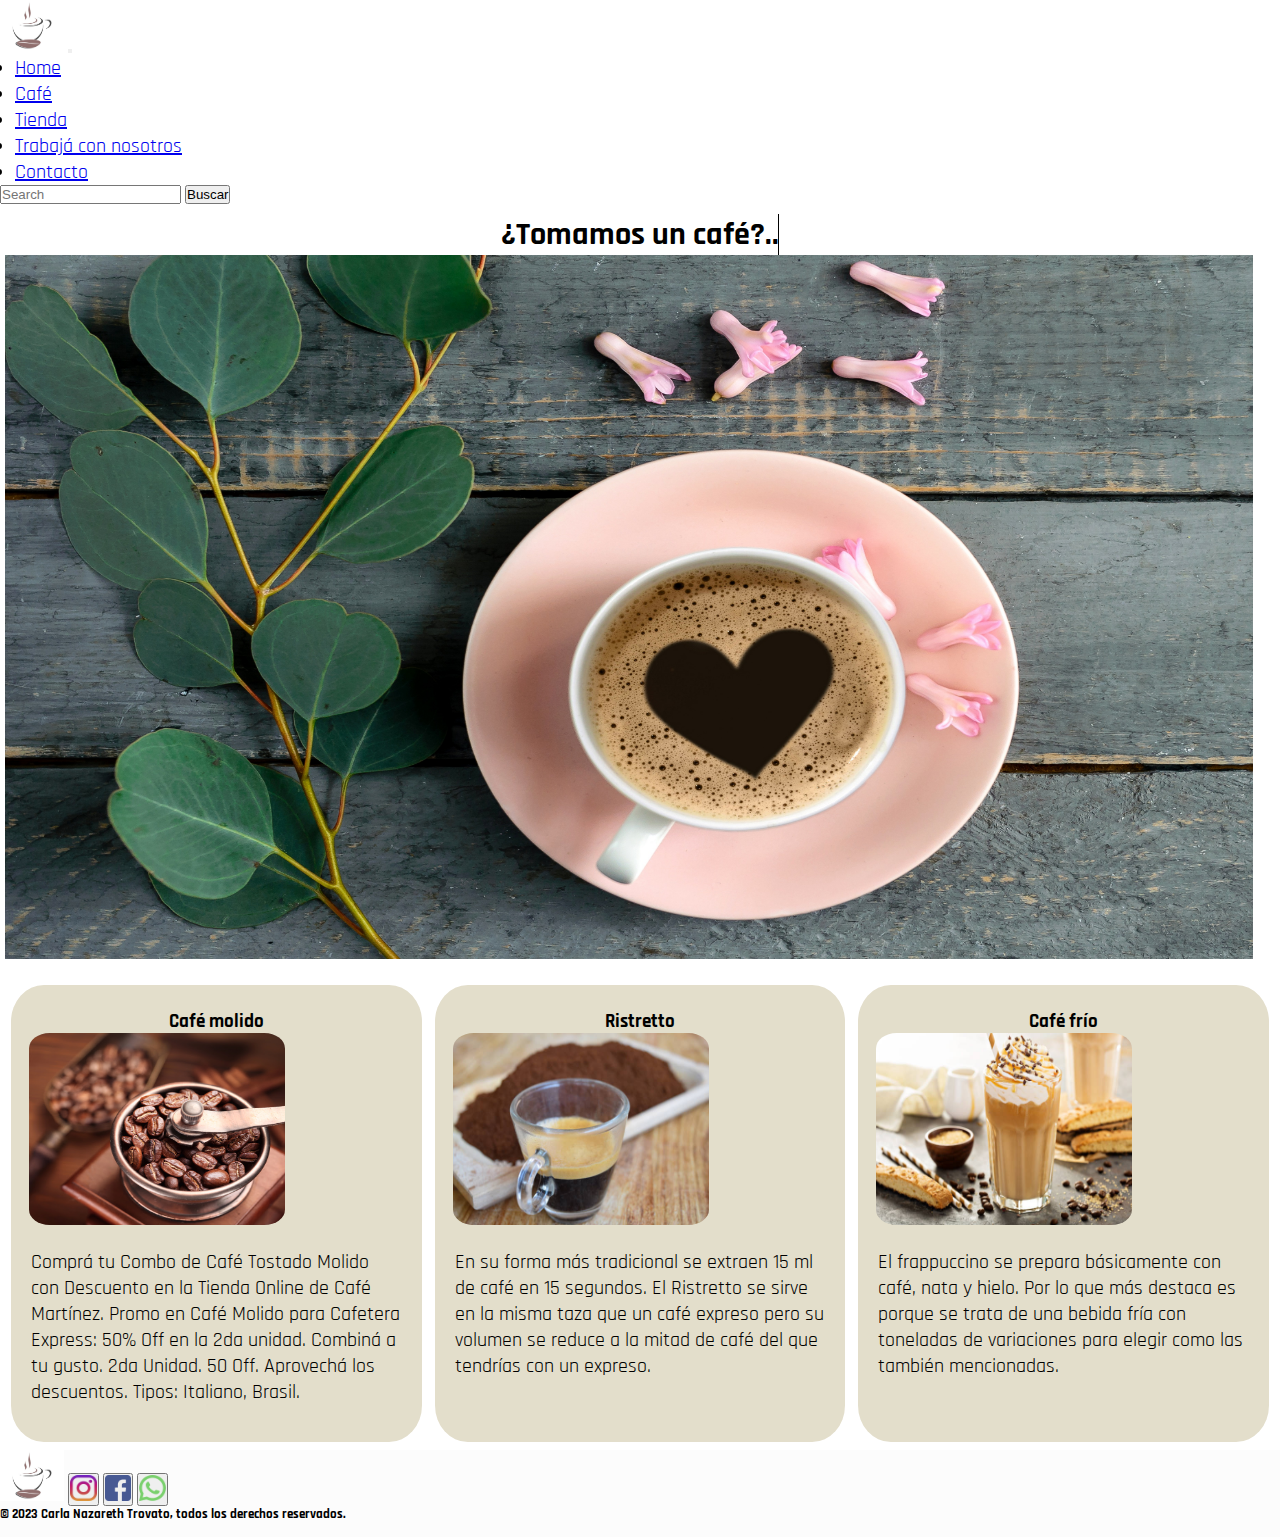
==== commit 3e0d7c18: "animaciones" ====
--- a/index.html
+++ b/index.html
@@ -49,7 +49,10 @@
 
     <section id="sectionIndex">
         <article>
-          <h1 class="tituloHome">¿Tomamos un café?</h1>
+          <div class="contenedorH1Index">
+            <h1 class="tituloHome">¿Tomamos un café?.. <span>&#160;</span></h1>
+          </div>
+
             <div class=contenedorImagenHome>
                 <img class="imagenHome" src="./imagenes/fotoHome.jpg" alt="">
             </div>
--- a/estilos/estilos.css
+++ b/estilos/estilos.css
@@ -23,11 +23,42 @@
     width: 97.5vw;
     height: 55vw;
 }
+.contenedorH1Index{
+    margin: auto;
+    display: table;
+}
 .tituloHome{
-    text-align: center;
+    /*text-align: center;
+
+    font-size: 3vw;*/
     font-family: 'Rajdhani', sans-serif;
-    font-size: 40px;
-}
+    float: left;
+    color: black;
+    position: relative;
+}
+h1 span{
+    position: absolute;
+    right: 0;
+    width: 0;
+    border-left: 1px solid #000;
+    background: white;
+    animation: maquina 4s infinite alternate steps(19),
+                parpadeo 0.4s;
+}
+@keyframes maquina{
+    from{
+        width: 100%;
+    }
+    to{
+        width: 0;
+    }
+}
+@keyframes parpadeo{
+    100%{
+        border-color: transparent;
+    }
+}
+
 .AsideIndex{
     grid-area: productos;
     margin: 5px;
@@ -873,6 +904,7 @@
     }
 }
 /*SECCION CONTACTO*/
+/*Desktop Contacto*/
 .gridContacto{
     display: grid;
     grid-template-columns: 1fr;
@@ -884,6 +916,135 @@
     grid-column-gap: 5px;
     grid-row-gap: 5px;
 }
-.principalContacto{
-    grid-area: contacto;
-}+.contenedorPrincipalContacto{
+    display: flex;
+    flex-direction: row;
+    justify-content: space-around;
+    height: 50vw;
+}
+.contenedorDatosContacto{
+    width: 40vw;
+    height: 50vw;
+    font-family: 'Rajdhani', sans-serif;
+    text-align: center;
+    font-size: 1.3vw;
+    margin-left: 8vw;
+}
+.contenedorDatosContacto h1{
+    margin-top: 8vw;
+    font-size: 3vw;
+}
+.contenedorMapaContacto{
+    width: 50vw;
+    height: 50vw;
+}
+.mapaContacto{
+    width: 50%;
+    height: 20vw;
+    border-radius: 10px;
+    margin-top: 7vw;
+    margin-left: 2vw;
+}
+
+/*SECCION CONTACTO*/
+/*Tablet Contacto*/
+@media screen and (max-width:950px){
+    .gridContacto{
+        display: grid;
+        grid-template-columns: 1fr;
+        grid-template-rows: auto 1fr auto;
+        grid-template-areas: "menu"
+                            "contacto"
+                            "footer";
+    
+        grid-column-gap: 5px;
+        grid-row-gap: 5px;
+    }
+    .contenedorPrincipalContacto{
+        display: flex;
+        flex-direction: row;
+        justify-content: space-around;
+        margin-top: 4vw;
+        height: 50vw;
+    }
+    .contenedorDatosContacto{
+        width: 40vw;
+        height: 40vw;
+        font-family: 'Rajdhani', sans-serif;
+        text-align: center;
+    }
+    .contenedorDatosContacto h1{
+        font-size: 4vw;
+        margin-top: 3vw;
+    }
+    .contenedorDatosContacto p{
+        font-size: 2.5vw;
+    }
+    .contenedorMapaContacto{
+        width: 50vw;
+        height: 40vw;
+    }
+    .mapaContacto{
+        width: 90%;
+        height: 35vw;
+        border-radius: 10px;
+        margin-top: 2vw;
+        margin-left: 2vw;
+    }
+}
+/*Seccion Contacto*/
+/* Mobile*/
+@media screen and (max-width:500px){
+    .gridContacto{
+        display: grid;
+        grid-template-columns: 1fr;
+        grid-template-rows: auto 1fr auto;
+        grid-template-areas: "menu"
+                            "contacto"
+                            "footer";
+    
+        grid-column-gap: 5px;
+        grid-row-gap: 5px;
+    }
+    .contenedorPrincipalContacto{
+        display: flex;
+        flex-direction: column;
+        justify-content: space-between;
+        height: 140vw;
+    }
+    .principalContacto{
+        grid-area: contacto;
+        height: 150vw;
+    }
+    .contenedorDatosContacto{
+        width: 100%;
+        height: 60vw;
+        margin-bottom: 5vw;
+        font-family: 'Rajdhani', sans-serif;
+        text-align: center;
+    }
+    .contenedorDatosContacto h1{
+        margin-top: 2vw;
+        font-size: 6vw;
+    }
+    .contenedorDatosContacto p{
+        margin-left: 0;
+        margin-right: 8vw;
+        margin-top: 5vw;
+        font-size: 4vw;
+    }
+    .contenedorMapaContacto{
+        width: 90vw;
+        height: 70vw;
+        margin-bottom: 3vw;
+        margin-left: 7vw;
+    }
+    .mapaContacto{
+        width: 80%;
+        height: 70vw;
+        border-radius: 10px;
+        margin-left: 12vw;
+    }
+}
+
+
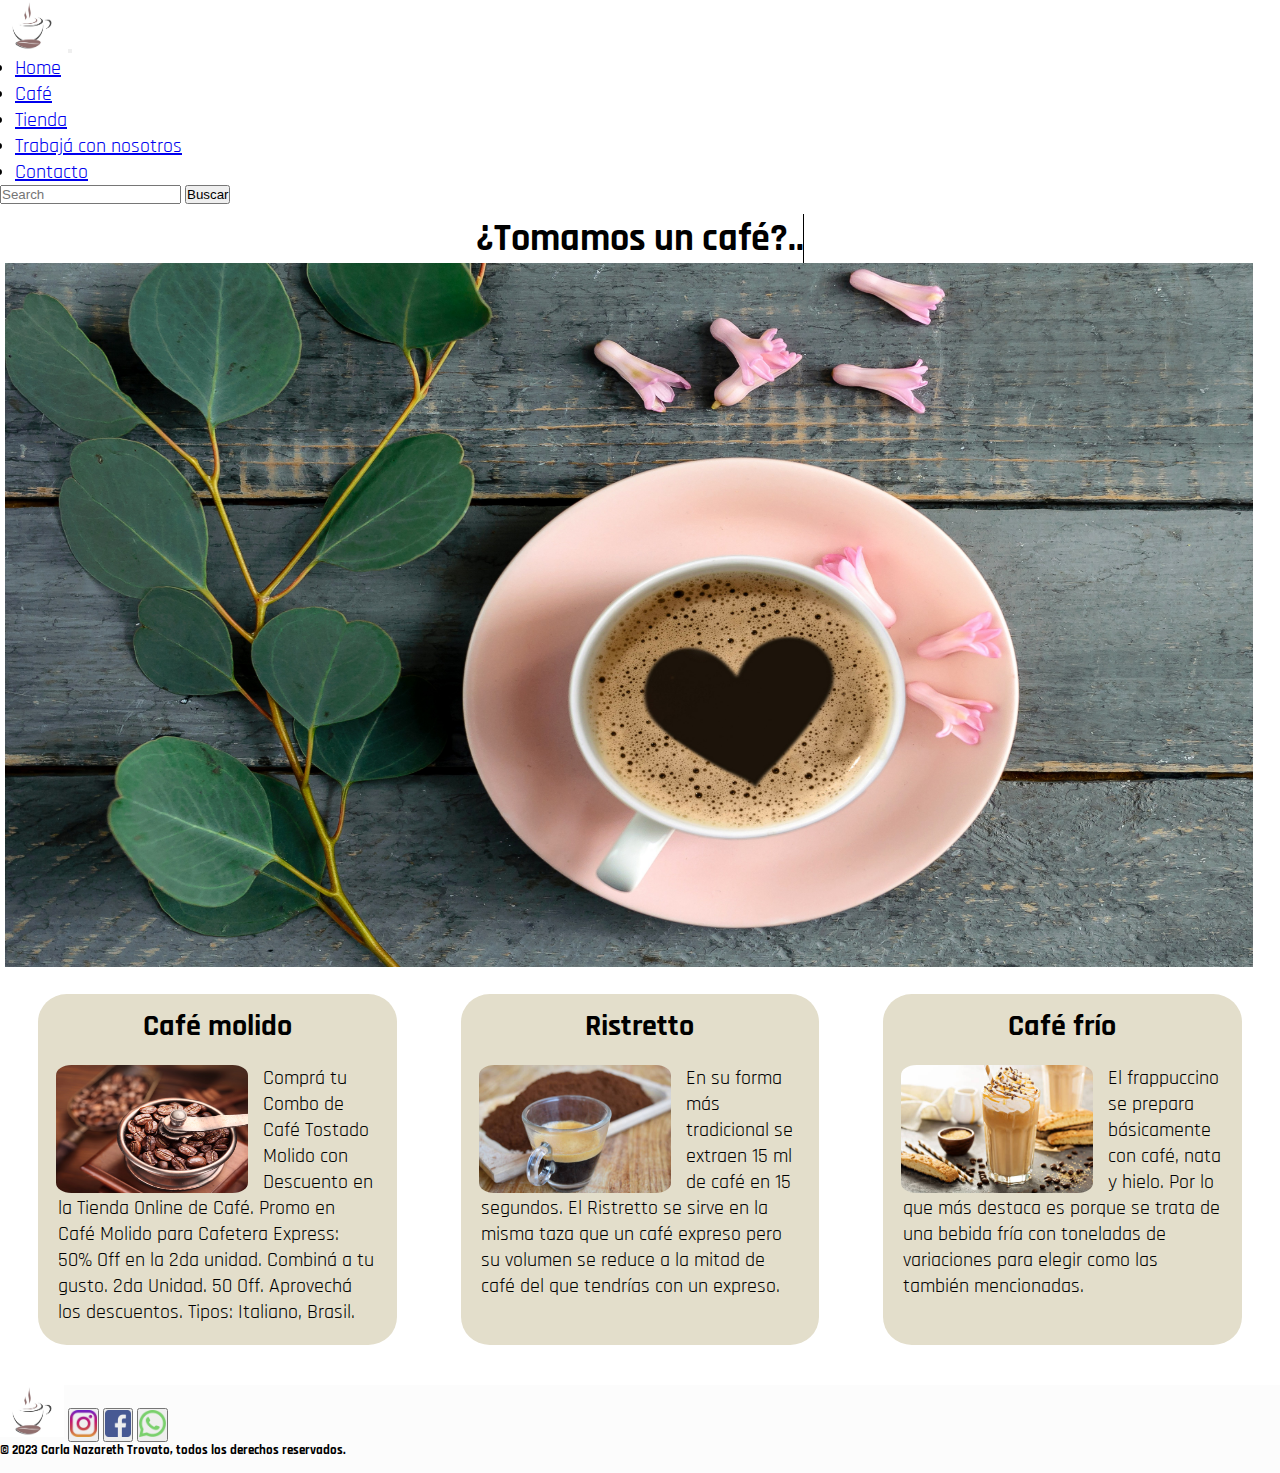
==== commit 6059b8fb: "AnimacionesIndex" ====
--- a/index.html
+++ b/index.html
@@ -62,13 +62,13 @@
     <aside class="text-center AsideIndex">
         <div class="productoAside">
             <h3 class="tituloProductosAside">Café molido</h3>
-            <div class="imgTexto">
+            <div class="contenedorProductoAside">
               <div>
                 <img class="imagenProductosAside" src="./imagenes/cafeMolido.jpg" alt="">
               </div>
               <div>
                 <p class="textoProductoAside">
-                  Comprá tu Combo de Café Tostado Molido con Descuento en la Tienda Online de Café Martínez. Promo en Café Molido para Cafetera Express: 50% Off en la 2da unidad. Combiná a tu gusto. 2da Unidad. 50 Off. Aprovechá los descuentos. Tipos: Italiano, Brasil.
+                  Comprá tu Combo de Café Tostado Molido con Descuento en la Tienda Online de Café. Promo en Café Molido para Cafetera Express: 50% Off en la 2da unidad. Combiná a tu gusto. 2da Unidad. 50 Off. Aprovechá los descuentos. Tipos: Italiano, Brasil.
                 </p>
               </div>
             </div>
@@ -77,7 +77,7 @@
 
         <div class="productoAside">
           <h3 class="tituloProductosAside">Ristretto</h3>
-          <div class="imgTexto">
+          <div class="contenedorProductoAside">
             <div>
               <img class="imagenProductosAside" src="./imagenes/ristretto.jpg" alt="">
             </div>
@@ -90,7 +90,7 @@
 
       <div class="productoAside">
         <h3 class="tituloProductosAside">Café frío</h3>
-        <div class="imgTexto">
+        <div class="contenedorProductoAside">
           <div>
             <img class="imagenProductosAside" src="./imagenes/cafeFrio.jpg" alt="">
           </div>
--- a/estilos/estilos.css
+++ b/estilos/estilos.css
@@ -15,85 +15,7 @@
     font-size: 20px;
     margin-left: 15px;
 }
-#sectionIndex{
-    grid-area: principal;
-    margin: 5px;
-}
-.imagenHome{
-    width: 97.5vw;
-    height: 55vw;
-}
-.contenedorH1Index{
-    margin: auto;
-    display: table;
-}
-.tituloHome{
-    /*text-align: center;
-
-    font-size: 3vw;*/
-    font-family: 'Rajdhani', sans-serif;
-    float: left;
-    color: black;
-    position: relative;
-}
-h1 span{
-    position: absolute;
-    right: 0;
-    width: 0;
-    border-left: 1px solid #000;
-    background: white;
-    animation: maquina 4s infinite alternate steps(19),
-                parpadeo 0.4s;
-}
-@keyframes maquina{
-    from{
-        width: 100%;
-    }
-    to{
-        width: 0;
-    }
-}
-@keyframes parpadeo{
-    100%{
-        border-color: transparent;
-    }
-}
-
-.AsideIndex{
-    grid-area: productos;
-    margin: 5px;
-    display: flex;
-    flex-direction: row;
-    justify-content: space-around;
-    margin-bottom: 10px;
-}
-.productoAside{
-    background-color: rgb(227, 222, 203);
-    width: 60%;
-    height: 100%;
-    margin: 0.5vw;
-    border-radius: 8%;
-    margin-bottom: 10px;
-}
-.tituloProductosAside{
-    text-align: center;
-    font-family: 'Rajdhani', sans-serif;
-    font-size: 30pxw;
-    margin-top: 2vw;
-
-}
-.imagenProductosAside{
-    width: 20vw;
-    height: 15vw;
-    margin-left: 18px;
-    margin-right: 15px;
-    border-radius: 8%;
-}
-.textoProductoAside{
-    margin: 1em;
-    font-size: 20px;
-    font-family: 'Rajdhani', sans-serif;
-}
+
 /*FOOTER*/
 footer{
     background-color: rgb(252, 252, 252);
@@ -126,6 +48,93 @@
     grid-column-gap: 5px;
     grid-row-gap: 5px;
 }
+#sectionIndex{
+    grid-area: principal;
+    margin: 5px;
+}
+.imagenHome{
+    width: 97.5vw;
+    height: 55vw;
+}
+.contenedorH1Index{
+    margin: auto;
+    display: table;
+}
+.tituloHome{
+    /*text-align: center;*/
+
+    font-size: 3vw;
+    font-family: 'Rajdhani', sans-serif;
+    float: left;
+    color: black;
+    position: relative;
+}
+h1 span{
+    position: absolute;
+    right: 0;
+    width: 0;
+    border-left: 1px solid #000;
+    background: white;
+    animation: maquina 4s infinite alternate steps(19),
+                parpadeo 0.4s;
+}
+@keyframes maquina{
+    from{
+        width: 100%;
+    }
+    to{
+        width: 0;
+    }
+}
+@keyframes parpadeo{
+    100%{
+        border-color: transparent;
+    }
+}
+.AsideIndex{
+    grid-area: productos;
+    margin: 0.5vw;
+    display: flex;
+    flex-direction: row;
+    justify-content: space-around;
+    margin-bottom: 2vw;
+    height: 20vwvw;
+}
+.productoAside{
+    background-color: rgb(227, 222, 203);
+    width: 28vw;
+    height: auto;
+    margin: 0.5vw;
+    border-radius: 8%;
+    margin-bottom: 10px;
+    transform: scale(var(--escala, 1));
+    transition: transform 0.25s;
+}
+.productoAside:hover{
+    --escala: 1.2;
+    cursor:pointer;
+}
+
+.tituloProductosAside{
+    text-align: center;
+    font-family: 'Rajdhani', sans-serif;
+    font-size: 30px;
+    margin-top: 1vw;
+}
+.imagenProductosAside{
+    width: 15vw;
+    height: 10vw;
+    margin-left: 18px;
+    margin-right: 15px;
+    border-radius: 8%;
+    float: left;
+}
+.textoProductoAside{
+    margin: 1em;
+    font-size: 20px;
+    font-family: 'Rajdhani', sans-serif;
+    text-align: left;
+}
 /* TABLET INDEX*/
 @media screen and (max-width:920px){
     .gridIndex{
@@ -147,7 +156,7 @@
         height: 100%;
         margin: 0.5vw;
     }
-    .imgTexto{
+    .contenedorProductoAside{
         display: flex;
         flex-direction: row;
     }
@@ -200,7 +209,7 @@
     .tituloHome{
         font-size: 4vw;
     }
-    .imgTexto{
+    .contenedorProductoAside{
         display: flex;
         flex-direction: column;
     }
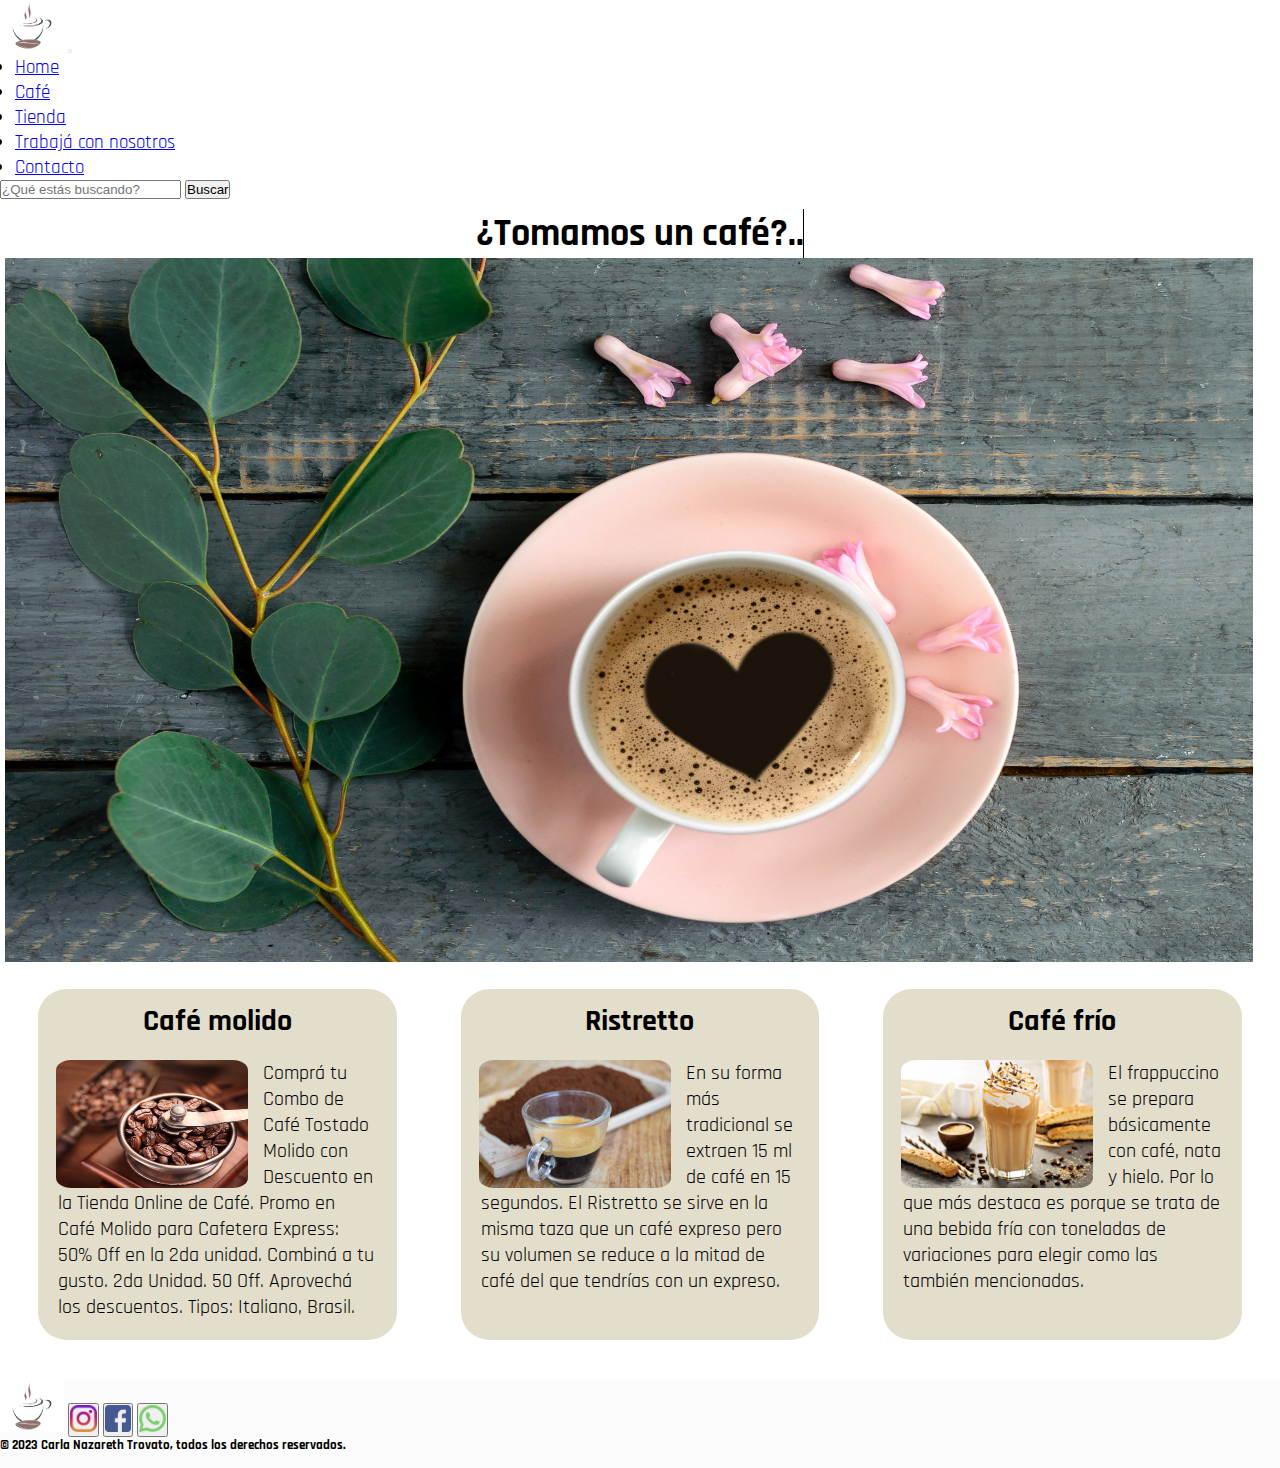
==== commit 7360eab4: "fin" ====
--- a/index.html
+++ b/index.html
@@ -39,7 +39,7 @@
                   </li>
                 </ul>
                 <form class="d-flex" role="search">
-                  <input class="form-control me-2" type="search" placeholder="Search" aria-label="Search">
+                  <input class="form-control me-2 inputBuscador" type="search" placeholder="¿Qué estás buscando?" aria-label="Search">
                   <button class="btn btn-outline-secondary" type="submit">Buscar</button>
                 </form>
               </div>
--- a/estilos/estilos.css
+++ b/estilos/estilos.css
@@ -12,10 +12,9 @@
 }
 .nav-item{
     font-family: 'Rajdhani', sans-serif;
-    font-size: 20px;
+    font-size: 1.5vw;
     margin-left: 15px;
 }
-
 /*FOOTER*/
 footer{
     background-color: rgb(252, 252, 252);
@@ -61,8 +60,6 @@
     display: table;
 }
 .tituloHome{
-    /*text-align: center;*/
-
     font-size: 3vw;
     font-family: 'Rajdhani', sans-serif;
     float: left;
@@ -114,7 +111,6 @@
     --escala: 1.2;
     cursor:pointer;
 }
-
 .tituloProductosAside{
     text-align: center;
     font-family: 'Rajdhani', sans-serif;
@@ -138,23 +134,27 @@
 /* TABLET INDEX*/
 @media screen and (max-width:920px){
     .gridIndex{
-        grid-template-columns: 1fr 1fr 1fr;
+        grid-template-columns: 1fr;
         grid-template-rows: auto auto auto auto;
         grid-template-areas: "menu      menu      menu"
                              "principal principal principal"
                              "productos productos productos"
                              "footer    footer    footer";
     }
-
+    .tituloHome{
+        font-size: 5vw;
+    }
     .AsideIndex{
         display: flex;
         flex-direction: column;
         justify-content: space-between;
     }
     .productoAside{
-        width: 99%;
-        height: 100%;
-        margin: 0.5vw;
+        width: 80%;
+        height: 70%;
+        margin-left: 10vw;
+        margin-top: 3vw;
+        margin-bottom: 3vw;
     }
     .contenedorProductoAside{
         display: flex;
@@ -166,7 +166,9 @@
         width: 250px;
         height: 200px;
     }
- 
+    .tituloProductosAside{
+        font-size: 4vw;
+    }
 }
 /*MOBILE INDEX */
 @media screen and (max-width:500px) {
@@ -180,12 +182,10 @@
         grid-column-gap: 5px;
         grid-row-gap: 5px;
     }
-
     .contenedorImagenHome{
         width: 100%;
         height: 100%;
     }
-
     .AsideIndex{
         display: flex;
         flex-direction: column;
@@ -195,23 +195,32 @@
         width: 60%;
         height: 500%;
         margin-left: 20%; /*CON ESTE CENTRE LAS CAJAS DE PRODUCTOS EN MOBILE */
+        margin-top: 3vw;
+        margin-bottom: 3vw;
     }
     .imagenProductosAside{
         width: 40vw;
         height: 25vw;
+        margin-left: 10vw;
+        margin-bottom: 2%;
+        margin-top: 1vw;
     }
     .textoProductoAside{
         font-size: 3vw;
+        text-align: center;
     }
     .nav-item{
         font-size: 3vw;
     }
     .tituloHome{
-        font-size: 4vw;
+        font-size: 7vw;
     }
     .contenedorProductoAside{
         display: flex;
         flex-direction: column;
+    }
+    .tituloProductosAside{
+        font-size: 5vw;
     }
 }
 
@@ -228,7 +237,6 @@
     grid-column-gap: 5px;
     grid-row-gap: 5px;
 }
-
 .sectionCafe{
     grid-area: cafe;
 }
@@ -237,14 +245,59 @@
     flex-direction: row;
     flex-wrap: wrap;
     justify-content: space-around;
-
 }
 .contenedorHijoCafe{
+    position: relative;
     width: 18vw;
     height: 25vw;
-    margin:1vw;
+    margin:3vw;
     border-bottom-style: solid;
     border-color: rgb(211, 207, 207);
+}
+/*ANIMACION CAFE*/
+
+.contenedorHijoCafe .face{
+    position: absolute;
+    width: 100%;
+    height: 100%;
+    backface-visibility: hidden;
+    overflow: hidden;
+    transition: .5s;
+}
+.contenedorHijoCafe .front{
+    transform: perspective(600px) rotateY(0deg);
+}
+.contenedorHijoCafe .back{
+    transform: perspective(600px) rotateY(180deg);
+    background: #ffdec7;
+    text-align: center;
+    font-family: 'Rajdhani', sans-serif;
+    box-shadow: 0 5px 10px #000;
+}
+.contenedorHijoCafe .back .subtituloSecCafe{
+    font-family: 'Rajdhani', sans-serif;
+    text-align: center;
+    font-size: 1.5vw;
+    font-weight: bold;
+    color: rgb(101, 100, 100);
+}
+.contenedorHijoCafe .back .textoBack{
+    letter-spacing: 1px;
+    margin: 1.5vw;
+    font-size: 1vw;
+}
+.contenedorHijoCafe:hover .front{
+    transform: perspective(600px) rotateY(180deg);
+}
+.contenedorHijoCafe:hover .back{
+    transform: perspective(600px) rotateY(360deg);
+}
+.subtituloSecCafe{
+    font-family: 'Rajdhani', sans-serif;
+    text-align: center;
+    margin-top: 1vw;
+    margin-bottom: 0.5vw;
+    font-size: 1.6vw;
 }
 .imagenCafe{
     width: 15vw;
@@ -255,13 +308,6 @@
 .tituloCafe{
     font-family: 'Rajdhani', sans-serif;
     margin-left: 2vw;
-}
-.subtituloSecCafe{
-    font-family: 'Rajdhani', sans-serif;
-    text-align: center;
-    margin-top: 1vw;
-    margin-bottom: 0.5vw;
-    font-size: 20px;
 }
 
 /*Tablet Cafe*/
@@ -279,11 +325,25 @@
         margin-right: 10%;
     }
     .subtituloSecCafe{
-        font-size: 1.9vw;
+        font-size: 2.5vw;
     }
     .contenedorHijoCafe{
-        width: 20vw;
-        height: 27vw;
+        width: 30vw;
+        height: 37vw;
+    }
+    .imagenCafe{
+        width: 22vw;
+        height: 25vw;
+        margin-left: 3.5vw;
+        margin-bottom: 0;
+        margin-top: 1.5vw;
+    }
+    .contenedorHijoCafe .back .subtituloSecCafe{
+        font-size: 2.5vw;
+
+    }
+    .contenedorHijoCafe .back .textoBack{
+        font-size: 1.8vw;
     }
 
 }
@@ -303,19 +363,29 @@
         justify-content: space-between;
     }
     .contenedorHijoCafe{
-        width: 80vw;
-        height: 60vw;
+        width: 70vw;
+        height: 70vw;
         border-bottom-style: solid;
         border-color: rgb(211, 207, 207);
+        margin: 3vw;
     }
     .subtituloSecCafe{
         font-size: 5vw;
         text-align: center;
     }
     .imagenCafe{
-        width: 50vw;
+        width: 40vw;
         height: 45vw;
-        margin-left: 15%;
+        margin-left: 15vw;
+    }
+    .contenedorHijoCafe .back .subtituloSecCafe{
+        font-size: 4.5vw;
+        margin: 2vw;
+
+    }
+    .contenedorHijoCafe .back .textoBack{
+        font-size: 3.5vw;
+        margin: 4vw;
     }
 }
 
